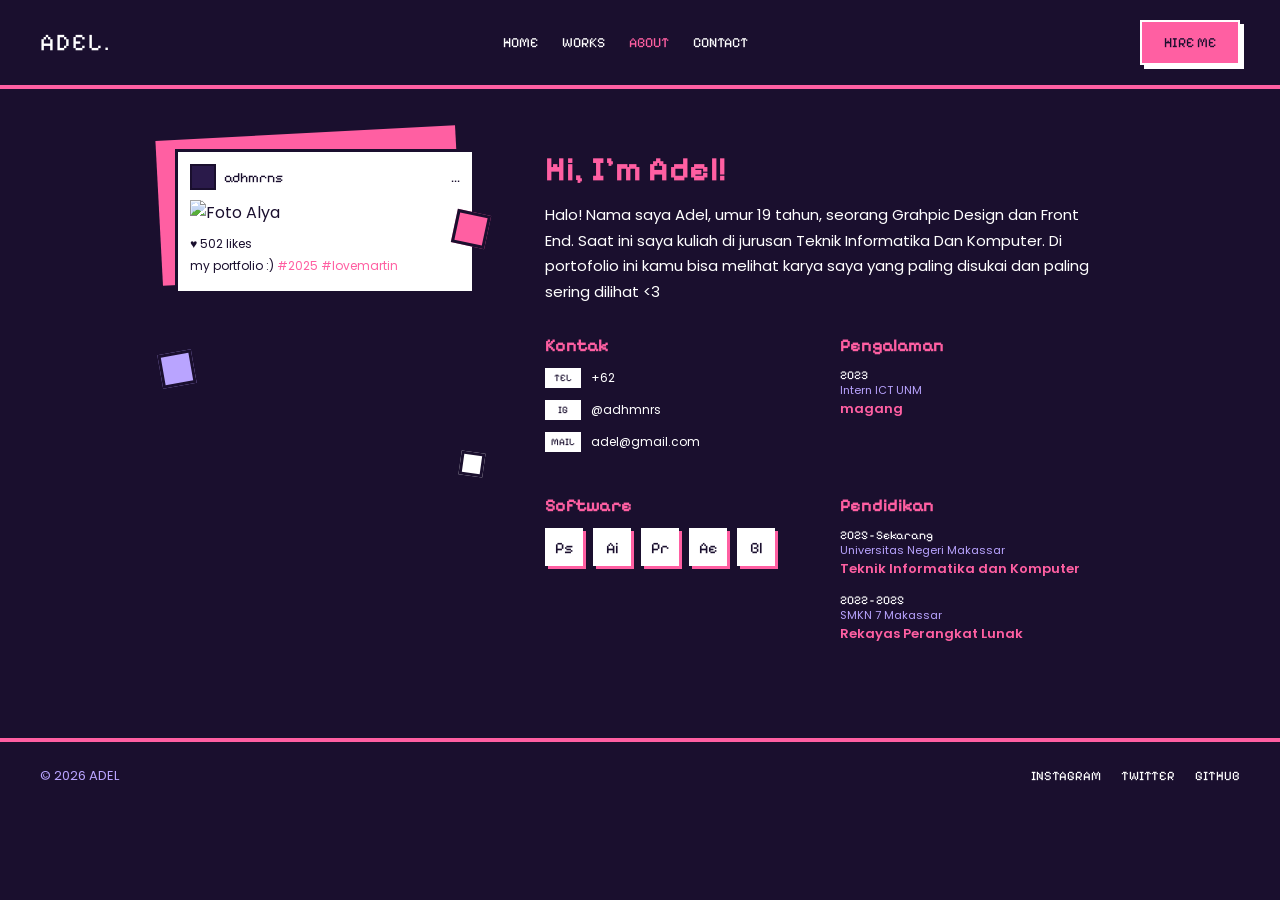
==== about.html @ 9a308ed6 "pertama" ====
<!DOCTYPE html>
<html lang="id">
<head>
  <meta charset="UTF-8">
  <meta name="viewport" content="width=device-width, initial-scale=1.0">
  <title>About - Adel</title>
  <link href="https://fonts.googleapis.com/css2?family=Pixelify+Sans&family=Poppins:wght@400;600;700&display=swap" rel="stylesheet">
  <link rel="stylesheet" href="style.css">
</head>
<body>

  <header class="navbar">
    <a href="index.html" class="logo">ADEL.</a>
    <nav class="menu">
      <a href="index.html">HOME</a>
      <a href="#works">WORKS</a>
      <a href="about.html" class="aktif">ABOUT</a>
      <a href="#contact">CONTACT</a>
    </nav>
    <a href="hire.html" class="btn btn-pink">HIRE ME</a>
  </header>

  <main class="about">

    <div class="ig-wrap">
      <div class="ig-card">
        <div class="ig-atas">
          <span class="ig-avatar"></span>
          <span class="ig-nama"> adhmrns </span>
          <span class="ig-titik">...</span>
        </div>

        <img src="../gambar/okesi.jpeg" alt="Foto Alya" class="ig-foto">

        <div class="ig-bawah">
          <p>♥ 502 likes</p>
          <p>my portfolio :) <span class="tag">#2025 #lovemartin</span></p>
        </div>

        <span class="stiker stiker-1"></span>
        <span class="stiker stiker-2"></span>
        <span class="stiker stiker-3"></span>
      </div>
    </div>

    <div class="about-teks">
      <h1 class="sapaan">Hi, I'm Adel!</h1>
      <p class="perkenalan">
        Halo! Nama saya Adel, umur 19 tahun, seorang Grahpic Design dan
        Front End. Saat ini saya kuliah di jurusan Teknik Informatika Dan Komputer.
         Di portofolio ini kamu bisa melihat karya saya yang
        paling disukai dan paling sering dilihat &lt;3
      </p>

      <div class="info-grid">

        <div>
          <h2 class="info-judul">Kontak</h2>
          <div class="kontak-baris"><span class="ikon">TEL</span> +62 </div>
          <div class="kontak-baris"><span class="ikon">IG</span> @adhmnrs</div>
          <div class="kontak-baris"><span class="ikon">MAIL</span> adel@gmail.com </div>
        </div>

        <div>
          <h2 class="info-judul">Pengalaman</h2>
          <div class="riwayat">
            <p class="tahun">2023</p>
            <p class="tempat">Intern ICT UNM</p>
            <p class="peran">magang</p>
          </div>
        </div>

        <div>
          <h2 class="info-judul">Software</h2>
          <div class="software">
            <span class="soft">Ps</span>
            <span class="soft">Ai</span>
            <span class="soft">Pr</span>
            <span class="soft">Ae</span>
            <span class="soft">Bl</span>
          </div>
        </div>

        <div>
          <h2 class="info-judul">Pendidikan</h2>
          <div class="riwayat">
            <p class="tahun">2025 - Sekarang</p>
            <p class="tempat">Universitas Negeri Makassar</p>
            <p class="peran">Teknik Informatika dan Komputer </p>
          </div>
          <div class="riwayat">
            <p class="tahun">2022 - 2025</p>
            <p class="tempat">SMKN 7 Makassar</p>
            <p class="peran">Rekayas Perangkat Lunak </p>
          </div>
        </div>

      </div>
    </div>

  </main>

  <footer class="footer">
    <p>© 2026 ADEL</p>
    <div class="sosial">
      <a href="instagram.com/adhmrns">INSTAGRAM</a>
      <a href="#">TWITTER</a>
      <a href="#">GITHUB</a>
    </div>
  </footer>

</body>
</html>
---- style.css ----
* {
  margin: 0;
  padding: 0;
  box-sizing: border-box;
}

body {
  background-color: #1a0f2e;
  color: #ffffff;
  font-family: "Poppins", sans-serif;
  min-height: 100vh;
}

a {
  text-decoration: none;
  color: inherit;
}

.logo,
.menu a,
.btn,
label,
.judul-form {
  font-family: "Pixelify Sans", sans-serif;
}

.navbar {
  display: flex;
  justify-content: space-between;
  align-items: center;
  padding: 20px 40px;
  border-bottom: 4px solid #ff5fa2;
}

.logo {
  font-size: 24px;
  letter-spacing: 2px;
}

.menu {
  display: flex;
  gap: 24px;
}

.menu a {
  font-size: 14px;
}

.menu a.aktif {
  color: #ff5fa2;
}

.btn {
  display: inline-block;
  padding: 12px 22px;
  font-size: 14px;
  border: 2px solid #ffffff;
  cursor: pointer;
}

.btn-pink {
  background-color: #ff5fa2;
  color: #1a0f2e;
  box-shadow: 4px 4px 0 #ffffff;
}

.btn-putih {
  background-color: #ffffff;
  color: #1a0f2e;
  border-color: #1a0f2e;
  box-shadow: 4px 4px 0 #ff5fa2;
}

.btn:hover {
  transform: translate(2px, 2px);
  box-shadow: 2px 2px 0 #ffffff;
}

.btn-putih:hover {
  box-shadow: 2px 2px 0 #ff5fa2;
}

.hero {
  text-align: center;
  max-width: 700px;
  margin: 0 auto;
  padding: 140px 20px;
}

.hero h1 {
  font-size: 40px;
  line-height: 1.3;
}

.pink {
  color: #ff5fa2;
}

.hero p {
  color: #b9a4ff;
  margin: 20px 0 30px;
}

.hero .btn {
  margin: 0 8px;
}

.form-wrapper {
  text-align: center;
  padding: 40px 20px;
}

.judul-form {
  color: #ff5fa2;
  font-size: 32px;
}

.form-wrapper > p {
  color: #b9a4ff;
  font-size: 14px;
  margin: 10px 0 30px;
}

.form-card {
  background-color: #2a1a4a;
  border: 3px solid #ffffff;
  box-shadow: 8px 8px 0 #ff5fa2;
  max-width: 320px;
  margin: 0 auto;
  padding: 20px;
  text-align: left;
}

label {
  display: block;
  font-size: 13px;
  margin-bottom: 6px;
}

input,
select,
textarea {
  width: 100%;
  padding: 10px;
  margin-bottom: 16px;
  background-color: #1a0f2e;
  color: #ffffff;
  border: 2px solid #ffffff;
  font-family: "Poppins", sans-serif;
  font-size: 12px;
}

input::placeholder,
textarea::placeholder {
  color: #b9a4ff;
}

textarea {
  height: 90px;
  resize: vertical;
}

.tombol-form {
  display: flex;
  gap: 8px;
}

.tombol-form .btn {
  box-shadow: none;
  font-size: 12px;
  padding: 10px 16px;
}

.about {
  display: flex;
  justify-content: center;
  align-items: flex-start;
  gap: 70px;
  flex-wrap: wrap;
  max-width: 1000px;
  margin: 0 auto;
  padding: 60px 20px 20px;
}

.ig-wrap {
  position: relative;
  width: 300px;
}

.ig-wrap::before {
  content: "";
  position: absolute;
  top: -16px;
  left: -16px;
  right: 16px;
  bottom: 16px;
  background-color: #ff5fa2;
  transform: rotate(-3deg);
}

.ig-card {
  position: relative;
  background-color: #ffffff;
  color: #1a0f2e;
  border: 3px solid #1a0f2e;
  padding: 12px;
}

.ig-atas {
  display: flex;
  align-items: center;
  gap: 8px;
  margin-bottom: 10px;
  font-family: "Pixelify Sans", sans-serif;
  font-size: 14px;
}

.ig-avatar {
  width: 26px;
  height: 26px;
  background-color: #2a1a4a;
  border: 2px solid #1a0f2e;
}

.ig-titik {
  margin-left: auto;
}

.ig-foto {
  width: 100%;
  display: block;
  image-rendering: pixelated;
}

.ig-bawah {
  font-size: 12px;
  margin-top: 10px;
}

.ig-bawah p {
  margin-bottom: 4px;
}

.tag {
  color: #ff5fa2;
}

.stiker {
  position: absolute;
  width: 34px;
  height: 34px;
  border: 3px solid #1a0f2e;
}

.stiker-1 {
  background-color: #ff5fa2;
  top: 60px;
  right: -16px;
  transform: rotate(12deg);
}

.stiker-2 {
  background-color: #b9a4ff;
  top: 200px;
  left: -18px;
  transform: rotate(-10deg);
}

.stiker-3 {
  background-color: #ffffff;
  width: 24px;
  height: 24px;
  top: 300px;
  right: -12px;
  transform: rotate(8deg);
}

.about-teks {
  flex: 1;
  min-width: 320px;
  max-width: 560px;
  text-align: left;
}

.sapaan {
  font-family: "Pixelify Sans", sans-serif;
  color: #ff5fa2;
  font-size: 34px;
}

.perkenalan {
  font-size: 15px;
  line-height: 1.7;
  margin: 12px 0 30px;
}

.info-grid {
  display: grid;
  grid-template-columns: 1fr 1fr;
  gap: 30px;
}

.info-judul {
  font-family: "Pixelify Sans", sans-serif;
  color: #ff5fa2;
  font-size: 18px;
  margin-bottom: 12px;
}

.kontak-baris {
  display: flex;
  align-items: center;
  gap: 10px;
  font-size: 12px;
  margin-bottom: 12px;
}

.ikon {
  background-color: #ffffff;
  color: #1a0f2e;
  font-family: "Pixelify Sans", sans-serif;
  font-size: 10px;
  min-width: 36px;
  padding: 4px 0;
  text-align: center;
}

.software {
  display: flex;
  gap: 10px;
}

.soft {
  width: 38px;
  height: 38px;
  display: flex;
  align-items: center;
  justify-content: center;
  background-color: #ffffff;
  color: #1a0f2e;
  font-family: "Pixelify Sans", sans-serif;
  font-size: 16px;
  box-shadow: 3px 3px 0 #ff5fa2;
}

.riwayat {
  margin-bottom: 14px;
}

.tahun {
  font-family: "Pixelify Sans", sans-serif;
  font-size: 12px;
}

.tempat {
  font-size: 11px;
  color: #b9a4ff;
}

.peran {
  font-size: 13px;
  font-weight: 600;
  color: #ff5fa2;
}

@media (max-width: 700px) {
  .info-grid {
    grid-template-columns: 1fr;
  }
}

.footer {
  margin-top: 60px;
  padding: 24px 40px;
  border-top: 4px solid #ff5fa2;
  display: flex;
  justify-content: space-between;
  align-items: center;
  flex-wrap: wrap;
  gap: 12px;
  font-size: 13px;
  color: #b9a4ff;
}

.sosial {
  display: flex;
  gap: 20px;
}

.sosial a {
  font-family: "Pixelify Sans", sans-serif;
  color: #ffffff;
}

.sosial a:hover {
  color: #ff5fa2;
}
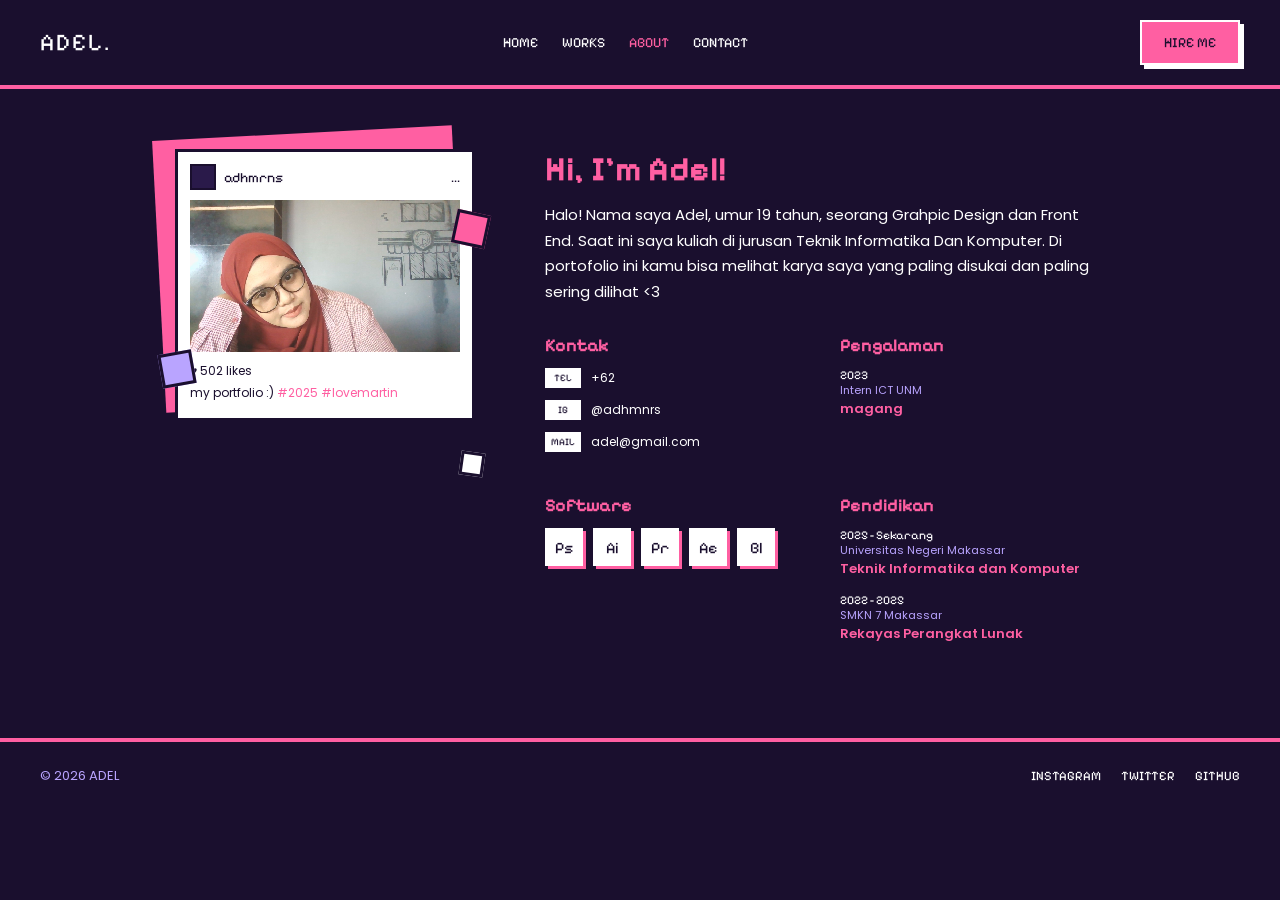
==== commit 935e6bd3: "Update about.html" ====
--- a/about.html
+++ b/about.html
@@ -30,7 +30,7 @@
           <span class="ig-titik">...</span>
         </div>
 
-        <img src="../gambar/okesi.jpeg" alt="Foto Alya" class="ig-foto">
+        <img src="okesi.jpeg" alt="Foto Alya" class="ig-foto">
 
         <div class="ig-bawah">
           <p>♥ 502 likes</p>
@@ -110,4 +110,4 @@
   </footer>
 
 </body>
-</html>+</html>
